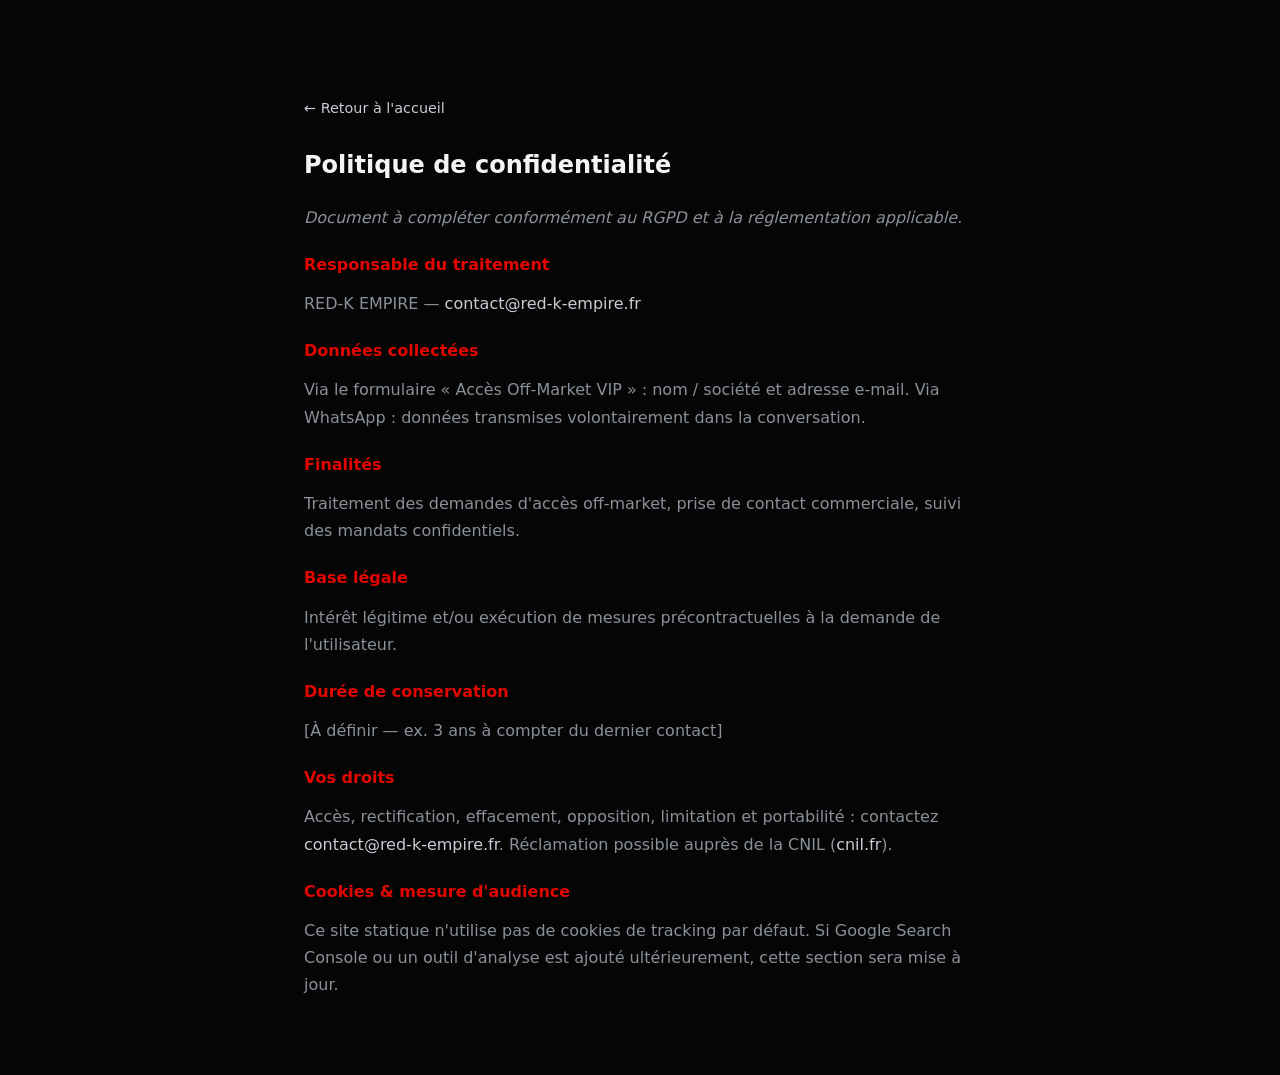
==== confidentialite.html @ 0e4c5843 "feat: pack SEO production (sitemap, robots, meta, JSON-LD, pages legales)." ====
<!DOCTYPE html>
<html lang="fr">
<head>
  <meta charset="UTF-8" />
  <meta name="viewport" content="width=device-width, initial-scale=1.0" />
  <title>Politique de confidentialité — RED-K EMPIRE</title>
  <meta name="description" content="Politique de confidentialité et protection des données — RED-K EMPIRE." />
  <meta name="robots" content="index, follow" />
  <link rel="canonical" href="https://redkempire.fr/confidentialite.html" />
  <link rel="icon" href="/favicon.ico" sizes="any" />
  <link rel="stylesheet" href="/css/main.css" />
  <style>
    .legal { max-width: 720px; margin: 0 auto; padding: 6rem 1.5rem 4rem; }
    .legal h1 { font-family: var(--font-display); font-size: 1.5rem; margin-bottom: 1.5rem; }
    .legal h2 { font-size: 1rem; margin: 1.5rem 0 0.5rem; color: var(--red); }
    .legal p, .legal li { color: var(--chrome-dim); line-height: 1.7; margin-bottom: 0.75rem; }
    .legal a { color: var(--chrome); }
    .legal__back { display: inline-block; margin-bottom: 2rem; font-size: 0.9rem; }
  </style>
</head>
<body class="site">
  <main class="legal">
    <a class="legal__back" href="/">← Retour à l'accueil</a>
    <h1>Politique de confidentialité</h1>
    <p><em>Document à compléter conformément au RGPD et à la réglementation applicable.</em></p>

    <h2>Responsable du traitement</h2>
    <p>RED-K EMPIRE — <a href="mailto:contact@red-k-empire.fr">contact@red-k-empire.fr</a></p>

    <h2>Données collectées</h2>
    <p>Via le formulaire « Accès Off-Market VIP » : nom / société et adresse e-mail. Via WhatsApp : données transmises volontairement dans la conversation.</p>

    <h2>Finalités</h2>
    <p>Traitement des demandes d'accès off-market, prise de contact commerciale, suivi des mandats confidentiels.</p>

    <h2>Base légale</h2>
    <p>Intérêt légitime et/ou exécution de mesures précontractuelles à la demande de l'utilisateur.</p>

    <h2>Durée de conservation</h2>
    <p>[À définir — ex. 3 ans à compter du dernier contact]</p>

    <h2>Vos droits</h2>
    <p>Accès, rectification, effacement, opposition, limitation et portabilité : contactez <a href="mailto:contact@red-k-empire.fr">contact@red-k-empire.fr</a>. Réclamation possible auprès de la CNIL (<a href="https://www.cnil.fr" rel="noopener noreferrer" target="_blank">cnil.fr</a>).</p>

    <h2>Cookies &amp; mesure d'audience</h2>
    <p>Ce site statique n'utilise pas de cookies de tracking par défaut. Si Google Search Console ou un outil d'analyse est ajouté ultérieurement, cette section sera mise à jour.</p>
  </main>
</body>
</html>
---- css/main.css ----
/* ============================================
   RED-K EMPIRE — Mockup Maze Bank (image_4)
   ============================================ */

:root {
  --bg-void: #050506;
  --bg-graphite: #0a0a0c;
  --bg-panel: #111114;
  --bg-bar: rgba(18, 18, 22, 0.92);
  --chrome: #c8ccd4;
  --chrome-bright: #eef0f4;
  --chrome-dim: #8a9099;
  --red: #e10600;
  --red-hot: #ff1a1a;
  --red-glow: rgba(225, 6, 0, 0.55);
  --text: #f4f4f6;
  --text-muted: #9a9aa3;
  --border: rgba(200, 204, 212, 0.22);
  --border-soft: rgba(200, 204, 212, 0.12);
  --font-ui: "Rajdhani", "Inter", system-ui, sans-serif;
  --font-display: "Orbitron", "Rajdhani", system-ui, sans-serif;
  --font-body: "IBM Plex Sans", "Inter", system-ui, sans-serif;
  --header-h: 96px;
  --logo-h: 72px;
  --ease: cubic-bezier(0.22, 1, 0.36, 1);
  --container: 1200px;
}

*, *::before, *::after { box-sizing: border-box; }
html { scroll-behavior: smooth; }
body {
  margin: 0;
  font-family: var(--font-body);
  color: var(--text);
  background: var(--bg-void);
  line-height: 1.45;
  -webkit-font-smoothing: antialiased;
}
img { max-width: 100%; height: auto; display: block; }
a { color: inherit; text-decoration: none; }
ul { list-style: none; margin: 0; padding: 0; }
button, input, select { font: inherit; color: inherit; border: none; background: none; }
button { cursor: pointer; }
h1, h2, h3 { margin: 0; font-weight: 600; line-height: 1.2; }

.sr-only {
  position: absolute; width: 1px; height: 1px; padding: 0; margin: -1px;
  overflow: hidden; clip: rect(0,0,0,0); white-space: nowrap; border: 0;
}
.skip-link {
  position: absolute; left: -9999px; top: 0; z-index: 1000;
  padding: 0.75rem 1rem; background: var(--red); color: #fff;
}
.skip-link:focus { left: 1rem; top: 1rem; }

.container {
  width: min(100% - 2.5rem, var(--container));
  margin-inline: auto;
}

/* —— Header —— */
.site-header {
  position: sticky;
  top: 0;
  z-index: 200;
  height: var(--header-h);
  overflow: visible;
  background: rgba(8, 8, 10, 0.94);
  backdrop-filter: blur(14px);
  border-bottom: 1px solid var(--border-soft);
}

.site-header__inner {
  display: grid;
  grid-template-columns: auto 1fr auto;
  align-items: center;
  height: var(--header-h);
  gap: 1rem 1.5rem;
  overflow: visible;
}

/* Logo complet (PNG transparent) */
.brand {
  display: flex;
  align-items: center;
  flex-shrink: 0;
  line-height: 0;
  overflow: visible;
}

.brand__logo {
  display: block;
  height: var(--logo-h);
  width: auto;
  max-width: none;
  object-fit: contain;
  object-position: left center;
  filter: drop-shadow(0 2px 10px rgba(0, 0, 0, 0.4));
  transition: opacity 0.2s var(--ease);
}
.brand:hover .brand__logo {
  opacity: 0.95;
}

.nav {
  display: flex;
  align-items: center;
  justify-content: center;
  justify-self: center;
}

.nav__list {
  display: flex;
  align-items: center;
  gap: 0.6rem;
}

.nav__sep {
  color: var(--chrome-dim);
  font-weight: 300;
  font-size: 0.85rem;
  opacity: 0.45;
  user-select: none;
}

.nav__link {
  font-family: var(--font-body);
  font-size: 0.8125rem;
  font-weight: 500;
  letter-spacing: 0.12em;
  text-transform: capitalize;
  color: var(--chrome-bright);
  padding: 0.2rem 0;
  border-bottom: 1.5px solid transparent;
  transition: color 0.2s, border-color 0.2s;
  opacity: 0.85;
}
.nav__link:hover { color: #fff; opacity: 1; }
.nav__link.is-active {
  border-bottom-color: var(--red);
  color: #fff;
  opacity: 1;
}

.header-cta {
  display: inline-flex;
  align-items: center;
  gap: 0.55rem;
  padding: 0.5rem 1rem 0.5rem 1.1rem;
  font-family: var(--font-ui);
  font-size: 0.72rem;
  font-weight: 700;
  letter-spacing: 0.1em;
  text-transform: uppercase;
  white-space: nowrap;
  color: var(--chrome-bright);
  border-radius: 6px;
  border: 1px solid rgba(200, 204, 212, 0.35);
  background: linear-gradient(180deg, rgba(70, 74, 82, 0.5) 0%, rgba(18, 18, 22, 0.95) 55%, rgba(10, 10, 12, 1) 100%);
  box-shadow:
    inset 0 1px 0 rgba(255, 255, 255, 0.14),
    0 4px 14px rgba(0, 0, 0, 0.35);
  transition: border-color 0.25s, box-shadow 0.3s, transform 0.2s var(--ease);
  justify-self: end;
}
.header-cta:hover {
  border-color: rgba(225, 6, 0, 0.45);
  box-shadow:
    inset 0 1px 0 rgba(255, 255, 255, 0.16),
    0 0 18px rgba(255, 0, 51, 0.18);
  transform: translateY(-1px);
}
.header-cta__lock {
  flex-shrink: 0;
  filter: drop-shadow(0 1px 2px rgba(0, 0, 0, 0.4));
}
.header-cta__icon {
  font-size: 0.75rem;
  opacity: 0.9;
}
.header-cta--mobile { display: none; }

.nav__pulse { display: none; }
.nav__cta { display: none; }

.nav-toggle {
  display: none;
  flex-direction: column;
  justify-content: center;
  gap: 5px;
  width: 44px;
  height: 44px;
  padding: 10px;
  justify-self: end;
  grid-column: 3;
}
.nav-toggle__bar {
  display: block;
  height: 1.5px;
  background: var(--chrome);
  transition: transform 0.3s var(--ease), opacity 0.3s;
}
.nav-toggle[aria-expanded="true"] .nav-toggle__bar:nth-child(1) {
  transform: translateY(6.5px) rotate(45deg);
}
.nav-toggle[aria-expanded="true"] .nav-toggle__bar:nth-child(2) { opacity: 0; }
.nav-toggle[aria-expanded="true"] .nav-toggle__bar:nth-child(3) {
  transform: translateY(-6.5px) rotate(-45deg);
}

/* —— Hero map —— */
.hero {
  position: relative;
  height: min(72vh, 640px);
  min-height: 420px;
  overflow: hidden;
  border-bottom: 1px solid var(--border-soft);
}

.hero__map {
  position: absolute;
  inset: 0;
  z-index: 0;
  background: #0d1118;
}

.hero__map .leaflet-control-attribution {
  background: rgba(0, 0, 0, 0.55) !important;
  color: #777 !important;
  font-size: 10px !important;
}
.hero__map .leaflet-control-attribution a { color: #999 !important; }

.hero__shade {
  position: absolute;
  inset: 0;
  z-index: 1;
  pointer-events: none;
  background:
    linear-gradient(180deg, rgba(5, 5, 6, 0.35) 0%, transparent 25%, transparent 70%, rgba(5, 5, 6, 0.55) 100%),
    radial-gradient(ellipse 90% 70% at 50% 45%, transparent 40%, rgba(5, 5, 6, 0.25) 100%);
}

/* Pins Leaflet */
.rk-pin {
  width: 18px;
  height: 18px;
  margin-left: -9px !important;
  margin-top: -9px !important;
  background: var(--red);
  border: 2px solid #ff6b6b;
  border-radius: 50% 50% 50% 0;
  transform: rotate(-45deg);
  box-shadow: 0 0 14px var(--red-glow), 0 0 4px #fff;
  animation: pin-glow 2s ease-in-out infinite;
}
.rk-pin::after {
  content: "";
  position: absolute;
  left: 50%;
  top: 50%;
  width: 5px;
  height: 5px;
  background: #fff;
  border-radius: 50%;
  transform: translate(-50%, -50%);
}
@keyframes pin-glow {
  0%, 100% { box-shadow: 0 0 10px var(--red-glow), 0 0 3px #fff; }
  50% { box-shadow: 0 0 22px var(--red-glow), 0 0 8px #ff8a8a; }
}

.hero__overlay {
  position: absolute;
  z-index: 10;
  left: 50%;
  top: 50%;
  transform: translate(-50%, -50%);
  width: min(94%, 920px);
  pointer-events: none;
}
.hero__overlay .search-bar { pointer-events: auto; }

/* Search bar bracket style */
.search-bar {
  display: grid;
  grid-template-columns: 1.4fr 1.15fr 0.85fr auto;
  align-items: stretch;
  background: var(--bg-bar);
  border: 1px solid var(--border);
  backdrop-filter: blur(10px);
  box-shadow: 0 12px 40px rgba(0, 0, 0, 0.55);
}

.search-bar__seg {
  display: flex;
  align-items: center;
  min-width: 0;
  border-right: 1px solid var(--border-soft);
  position: relative;
}
.search-bar__seg::before {
  content: "[";
  position: absolute;
  left: 0.75rem;
  color: var(--chrome-dim);
  font-family: var(--font-ui);
  font-weight: 500;
  pointer-events: none;
}
.search-bar__seg::after {
  content: "]";
  position: absolute;
  right: 0.75rem;
  color: var(--chrome-dim);
  font-family: var(--font-ui);
  font-weight: 500;
  pointer-events: none;
}

.search-bar__select {
  width: 100%;
  padding: 1rem 1.75rem 1rem 1.5rem;
  font-family: var(--font-ui);
  font-size: 0.95rem;
  font-weight: 500;
  letter-spacing: 0.02em;
  color: var(--chrome-bright);
  background: transparent;
  appearance: none;
  cursor: pointer;
  text-overflow: ellipsis;
  white-space: nowrap;
  overflow: hidden;
}
.search-bar__select:focus { outline: none; }
.search-bar__select option {
  background: #151518;
  color: var(--text);
}

.search-bar__submit {
  padding: 1rem 1.6rem;
  font-family: var(--font-ui);
  font-size: 0.95rem;
  font-weight: 700;
  letter-spacing: 0.12em;
  text-transform: uppercase;
  color: #fff;
  background: var(--red);
  box-shadow: inset 0 0 0 1px rgba(255, 255, 255, 0.08), 0 0 20px rgba(225, 6, 0, 0.35);
  transition: background 0.2s, box-shadow 0.3s;
  white-space: nowrap;
}
.search-bar__submit:hover {
  background: var(--red-hot);
  box-shadow: 0 0 28px var(--red-glow);
}

/* —— Portfolio —— */
.portfolio {
  padding: 3rem 0 4.5rem;
  background: var(--bg-graphite);
}

.portfolio__title {
  margin: 0 0 1.75rem;
  font-family: var(--font-ui);
  font-size: clamp(1.15rem, 2.2vw, 1.45rem);
  font-weight: 600;
  letter-spacing: 0.14em;
  text-transform: uppercase;
  color: #fff;
}

.portfolio__grid {
  display: grid;
  grid-template-columns: repeat(3, 1fr);
  gap: 1.15rem;
}

.data-card {
  display: flex;
  flex-direction: column;
  background: var(--bg-panel);
  border: 1px solid var(--border);
  transition: border-color 0.3s, box-shadow 0.35s var(--ease), transform 0.35s var(--ease);
}
.data-card.is-hidden { display: none; }
.data-card:hover {
  border-color: rgba(225, 6, 0, 0.4);
  box-shadow: 0 10px 36px rgba(0, 0, 0, 0.45), 0 0 18px rgba(225, 6, 0, 0.12);
  transform: translateY(-3px);
}

.data-card__label {
  margin: 0;
  padding: 0.45rem 0.75rem;
  font-family: var(--font-ui);
  font-size: 0.72rem;
  font-weight: 600;
  letter-spacing: 0.08em;
  color: var(--chrome-dim);
  border-bottom: 1px solid var(--border-soft);
}

.data-card__media {
  aspect-ratio: 16 / 11;
  overflow: hidden;
  background: #1a1a1e;
}
.data-card__media img {
  width: 100%;
  height: 100%;
  object-fit: cover;
  filter: grayscale(1) contrast(1.05) brightness(0.78);
  transition: transform 0.5s var(--ease), filter 0.4s;
}
.data-card:hover .data-card__media img {
  transform: scale(1.04);
  filter: grayscale(0.85) contrast(1.08) brightness(0.82);
}

.data-card__body {
  padding: 0.9rem 0.85rem 1.05rem;
  border-top: 1px solid var(--border-soft);
}

.data-card__title {
  font-family: var(--font-ui);
  font-size: 1.05rem;
  font-weight: 700;
  letter-spacing: 0.04em;
  text-transform: uppercase;
  margin-bottom: 0.35rem;
}

.data-card__meta {
  margin: 0;
  font-family: var(--font-ui);
  font-size: 0.85rem;
  font-weight: 500;
  letter-spacing: 0.03em;
  color: var(--text-muted);
}

.portfolio__empty {
  margin: 1.5rem 0 0;
  text-align: center;
  color: var(--text-muted);
}

/* —— Vault bandeau —— */
.vault {
  position: relative;
  margin-top: 1.25rem;
  min-height: 280px;
  border: 1px solid var(--border);
  overflow: hidden;
  display: flex;
  align-items: center;
  justify-content: center;
}

.vault__bg {
  position: absolute;
  inset: 0;
  background:
    linear-gradient(180deg, rgba(5, 5, 6, 0.72), rgba(5, 5, 6, 0.82)),
    radial-gradient(circle at 30% 50%, #2a2a30 0%, transparent 45%),
    radial-gradient(circle at 70% 50%, #2a2a30 0%, transparent 45%),
    url("data:image/svg+xml,%3Csvg xmlns='http://www.w3.org/2000/svg' width='400' height='200' viewBox='0 0 400 200'%3E%3Crect fill='%23111114' width='400' height='200'/%3E%3Ccircle cx='100' cy='100' r='70' fill='none' stroke='%23333' stroke-width='8'/%3E%3Ccircle cx='100' cy='100' r='28' fill='%23222' stroke='%23444' stroke-width='4'/%3E%3Ccircle cx='300' cy='100' r='70' fill='none' stroke='%23333' stroke-width='8'/%3E%3Ccircle cx='300' cy='100' r='28' fill='%23222' stroke='%23444' stroke-width='4'/%3E%3C/svg%3E") center / cover;
  filter: blur(2px);
  transform: scale(1.05);
}

.vault__content {
  position: relative;
  z-index: 1;
  display: flex;
  flex-direction: column;
  align-items: center;
  text-align: center;
  padding: 2.5rem 1.5rem;
  width: min(100%, 720px);
}

.vault__lock {
  margin-bottom: 1rem;
  filter: drop-shadow(0 8px 20px rgba(0, 0, 0, 0.65));
  animation: lock-shine 4s ease-in-out infinite;
}
@keyframes lock-shine {
  0%, 100% { filter: drop-shadow(0 8px 20px rgba(0, 0, 0, 0.65)) brightness(1); }
  50% { filter: drop-shadow(0 8px 24px rgba(200, 204, 212, 0.25)) brightness(1.12); }
}

.vault__title {
  font-family: var(--font-ui);
  font-size: clamp(1.05rem, 2.4vw, 1.45rem);
  font-weight: 700;
  letter-spacing: 0.08em;
  text-transform: uppercase;
  margin-bottom: 1.35rem;
  line-height: 1.35;
}
.vault__title-red {
  color: var(--red);
  text-shadow: 0 0 18px var(--red-glow);
}
.vault__title-white { color: #fff; }

.vault__form {
  display: flex;
  flex-wrap: wrap;
  justify-content: center;
  gap: 0.65rem;
  width: 100%;
}

.vault__form input {
  flex: 1 1 180px;
  max-width: 240px;
  padding: 0.75rem 1rem;
  font-size: 16px;
  font-family: var(--font-ui);
  font-weight: 500;
  background: rgba(8, 8, 10, 0.85);
  border: 1px solid var(--border);
  color: var(--text);
  transition: border-color 0.2s;
}
.vault__form input:focus {
  outline: none;
  border-color: var(--red);
}
.vault__form input::placeholder {
  color: var(--chrome-dim);
  font-family: var(--font-ui);
}

.vault__form button[type="submit"] {
  padding: 0.75rem 1.35rem;
  font-family: var(--font-ui);
  font-size: 0.9rem;
  font-weight: 700;
  letter-spacing: 0.08em;
  text-transform: none;
  color: #fff;
  background: var(--red);
  box-shadow: 0 0 18px rgba(225, 6, 0, 0.3);
  transition: background 0.2s, box-shadow 0.3s;
}
.vault__form button[type="submit"]:hover {
  background: var(--red-hot);
  box-shadow: 0 0 26px var(--red-glow);
}

.vault__success {
  flex-basis: 100%;
  margin: 0.5rem 0 0;
  font-size: 0.9rem;
  color: var(--chrome);
}

/* —— Secondary sections —— */
.section { padding: 4rem 0; }
.section--alt {
  background: var(--bg-panel);
  border-block: 1px solid var(--border-soft);
}
.section--narrow {
  max-width: 560px;
  text-align: center;
  margin-inline: auto;
}
.section__eyebrow {
  margin: 0 0 0.65rem;
  font-family: var(--font-ui);
  font-size: 0.8rem;
  font-weight: 600;
  letter-spacing: 0.2em;
  text-transform: uppercase;
  color: var(--red);
}
.section__title {
  font-family: var(--font-ui);
  font-size: clamp(1.2rem, 2.2vw, 1.6rem);
  letter-spacing: 0.06em;
  text-transform: uppercase;
}
.section__lede {
  margin: 0.85rem 0 0;
  color: var(--text-muted);
  font-weight: 300;
}

.btn-red {
  display: inline-flex;
  margin-top: 1.5rem;
  padding: 0.8rem 1.5rem;
  font-family: var(--font-ui);
  font-size: 0.9rem;
  font-weight: 700;
  letter-spacing: 0.1em;
  text-transform: uppercase;
  color: #fff;
  background: var(--red);
  box-shadow: 0 0 22px rgba(225, 6, 0, 0.25);
  transition: background 0.2s, box-shadow 0.3s;
}
.btn-red:hover {
  background: var(--red-hot);
  box-shadow: 0 0 30px var(--red-glow);
}

.btn-chrome {
  display: inline-flex;
  margin-top: 1.5rem;
  padding: 0.75rem 1.35rem;
  font-family: var(--font-ui);
  font-size: 0.85rem;
  font-weight: 700;
  letter-spacing: 0.1em;
  text-transform: uppercase;
  color: var(--chrome-bright);
  border: 1px solid var(--border);
  transition: border-color 0.25s, box-shadow 0.3s;
}
.btn-chrome:hover {
  border-color: var(--chrome);
  box-shadow: 0 0 16px rgba(200, 204, 212, 0.12);
}

/* —— Footer —— */
.site-footer {
  padding: 3rem 0 2.25rem;
  border-top: 1px solid var(--border-soft);
  background: #030304;
}
.site-footer__grid {
  display: grid;
  grid-template-columns: 1.2fr 1fr 0.8fr;
  gap: 2rem;
}
.footer__brand {
  display: flex;
  flex-direction: column;
  align-items: center;
  text-align: center;
}

.footer__logo {
  height: 88px;
  width: auto;
  max-width: min(340px, 92vw);
  margin: 0 auto 0.65rem;
  object-fit: contain;
  object-position: center;
  filter: drop-shadow(0 2px 12px rgba(0, 0, 0, 0.45));
}

.footer__tagline {
  margin: 0;
  font-family: var(--font-display);
  font-size: 0.72rem;
  font-weight: 600;
  letter-spacing: 0.28em;
  text-transform: uppercase;
  color: var(--chrome-dim);
  text-align: center;
}
.footer__link {
  display: block;
  margin-bottom: 1rem;
  color: var(--chrome);
}
.footer__link:hover { color: var(--red); }
.footer__whatsapp { margin-top: 0; }
.footer__legal {
  display: flex;
  flex-direction: column;
  gap: 0.45rem;
  font-size: 0.85rem;
  color: var(--text-muted);
}
.footer__legal a:hover { color: var(--chrome); }
.footer__signature {
  margin: 1rem 0 0;
  font-size: 0.75rem;
  color: var(--chrome-dim);
}

.whatsapp-fab {
  position: fixed;
  right: 1.25rem;
  bottom: 1.25rem;
  z-index: 90;
  display: flex;
  align-items: center;
  justify-content: center;
  width: 54px;
  height: 54px;
  border-radius: 50%;
  color: #fff;
  background: #1aad5a;
  box-shadow: 0 8px 24px rgba(26, 173, 90, 0.4);
  transition: transform 0.25s var(--ease);
}
.whatsapp-fab:hover { transform: scale(1.06); }

/* —— Responsive —— */
@media (max-width: 1024px) {
  :root { --logo-h: 64px; --header-h: 88px; }
  .nav__list { gap: 0.4rem; }
  .nav__link { font-size: 0.72rem; letter-spacing: 0.06em; }
  .nav__sep { font-size: 0.75rem; }
  .header-cta { font-size: 0.62rem; padding: 0.45rem 0.7rem; }
}

@media (max-width: 960px) {
  .search-bar { grid-template-columns: 1fr 1fr; }
  .search-bar__submit { grid-column: 1 / -1; }
  .portfolio__grid { grid-template-columns: 1fr 1fr; }
  .site-footer__grid { grid-template-columns: 1fr 1fr; }
}

@media (max-width: 768px) {
  :root {
    --header-h: 80px;
    --logo-h: 56px;
  }

  .site-header__inner {
    grid-template-columns: 1fr auto;
    gap: 0.75rem;
  }

  .brand { grid-column: 1; }
  .brand__logo { height: var(--logo-h); max-width: 75vw; }

  .header-cta:not(.header-cta--mobile) { display: none; }
  .header-cta--mobile {
    display: inline-flex;
    width: 100%;
    justify-content: center;
    margin-top: 1rem;
  }

  .nav-toggle { display: flex; }

  .nav {
    position: fixed;
    inset: var(--header-h) 0 0 0;
    flex-direction: column;
    align-items: stretch;
    justify-content: flex-start;
    gap: 0;
    padding: 1.25rem;
    background: rgba(5, 5, 6, 0.98);
    transform: translateX(100%);
    transition: transform 0.35s var(--ease);
    overflow-y: auto;
    justify-self: stretch;
    grid-column: 1 / -1;
  }
  .nav.is-open { transform: translateX(0); }

  .nav__list {
    flex-direction: column;
    align-items: stretch;
    gap: 0;
    margin-bottom: 0.5rem;
  }
  .nav__sep { display: none; }
  .nav__link {
    display: block;
    padding: 0.9rem 0;
    border-bottom: 1px solid var(--border-soft);
    font-size: 1rem;
    text-transform: uppercase;
    letter-spacing: 0.12em;
  }

  .hero { height: 58vh; min-height: 360px; }
  .search-bar { grid-template-columns: 1fr; }
  .search-bar__seg { border-right: none; border-bottom: 1px solid var(--border-soft); }
  .portfolio__grid { grid-template-columns: 1fr; }
  .vault__form input { max-width: none; }
  .site-footer__grid { grid-template-columns: 1fr; }
  .footer__logo { height: 76px; max-width: 100%; }
  .footer__tagline { font-size: 0.65rem; letter-spacing: 0.22em; }
}

@media (prefers-reduced-motion: reduce) {
  *, *::before, *::after {
    animation-duration: 0.01ms !important;
    animation-iteration-count: 1 !important;
    transition-duration: 0.01ms !important;
  }
}
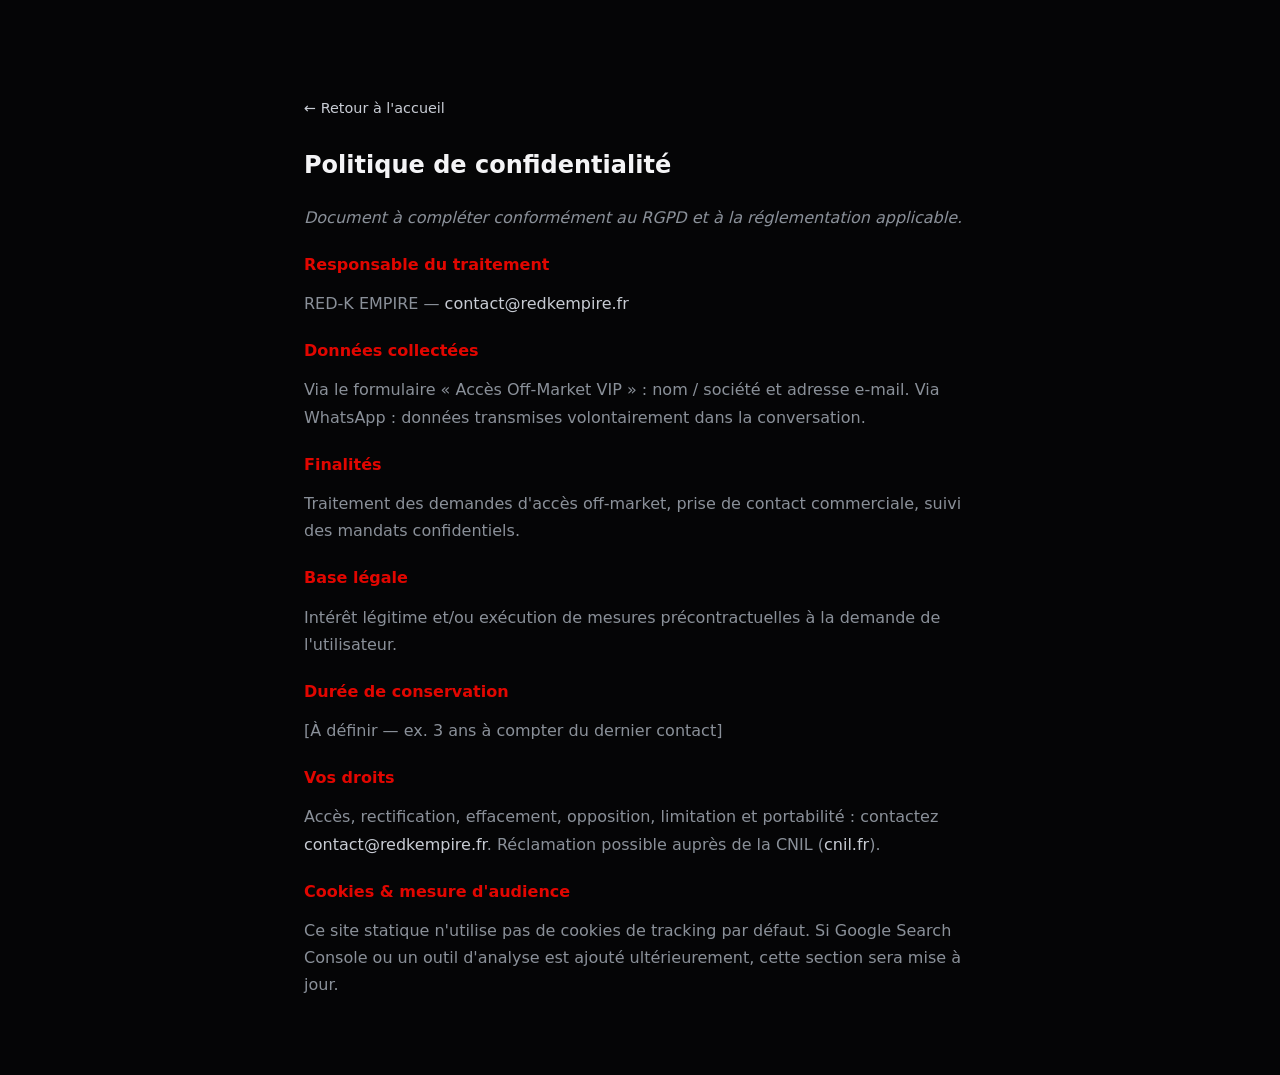
==== commit f14ef0d5: "seo: optimisation France, JSON-LD, FAQ et coherence contact. Meta geo et descriptions France, schema" ====
--- a/confidentialite.html
+++ b/confidentialite.html
@@ -4,7 +4,7 @@
   <meta charset="UTF-8" />
   <meta name="viewport" content="width=device-width, initial-scale=1.0" />
   <title>Politique de confidentialité — RED-K EMPIRE</title>
-  <meta name="description" content="Politique de confidentialité et protection des données — RED-K EMPIRE." />
+  <meta name="description" content="Politique de confidentialité RED-K EMPIRE — protection des données personnelles (RGPD)." />
   <meta name="robots" content="index, follow" />
   <link rel="canonical" href="https://redkempire.fr/confidentialite.html" />
   <link rel="icon" href="/favicon.ico" sizes="any" />
@@ -25,7 +25,7 @@
     <p><em>Document à compléter conformément au RGPD et à la réglementation applicable.</em></p>
 
     <h2>Responsable du traitement</h2>
-    <p>RED-K EMPIRE — <a href="mailto:contact@red-k-empire.fr">contact@red-k-empire.fr</a></p>
+    <p>RED-K EMPIRE — <a href="mailto:contact@redkempire.fr">contact@redkempire.fr</a></p>
 
     <h2>Données collectées</h2>
     <p>Via le formulaire « Accès Off-Market VIP » : nom / société et adresse e-mail. Via WhatsApp : données transmises volontairement dans la conversation.</p>
@@ -40,7 +40,7 @@
     <p>[À définir — ex. 3 ans à compter du dernier contact]</p>
 
     <h2>Vos droits</h2>
-    <p>Accès, rectification, effacement, opposition, limitation et portabilité : contactez <a href="mailto:contact@red-k-empire.fr">contact@red-k-empire.fr</a>. Réclamation possible auprès de la CNIL (<a href="https://www.cnil.fr" rel="noopener noreferrer" target="_blank">cnil.fr</a>).</p>
+    <p>Accès, rectification, effacement, opposition, limitation et portabilité : contactez <a href="mailto:contact@redkempire.fr">contact@redkempire.fr</a>. Réclamation possible auprès de la CNIL (<a href="https://www.cnil.fr" rel="noopener noreferrer" target="_blank">cnil.fr</a>).</p>
 
     <h2>Cookies &amp; mesure d'audience</h2>
     <p>Ce site statique n'utilise pas de cookies de tracking par défaut. Si Google Search Console ou un outil d'analyse est ajouté ultérieurement, cette section sera mise à jour.</p>
--- a/css/main.css
+++ b/css/main.css
@@ -20,8 +20,9 @@
   --font-ui: "Rajdhani", "Inter", system-ui, sans-serif;
   --font-display: "Orbitron", "Rajdhani", system-ui, sans-serif;
   --font-body: "IBM Plex Sans", "Inter", system-ui, sans-serif;
-  --header-h: 96px;
-  --logo-h: 72px;
+  --header-h: 72px;
+  --logo-h: 112px;
+  --logo-overhang: 40px;
   --ease: cubic-bezier(0.22, 1, 0.36, 1);
   --container: 1200px;
 }
@@ -65,27 +66,103 @@
   z-index: 200;
   height: var(--header-h);
   overflow: visible;
-  background: rgba(8, 8, 10, 0.94);
+  background: rgba(8, 8, 10, 0.96);
   backdrop-filter: blur(14px);
-  border-bottom: 1px solid var(--border-soft);
+  border-bottom: none;
+}
+
+/* Ligne séparatrice — trait rouge sous le logo, fade vers la droite */
+.site-header::after {
+  content: "";
+  position: absolute;
+  left: 0;
+  right: 0;
+  bottom: 0;
+  height: 1px;
+  background: linear-gradient(
+    90deg,
+    rgba(255, 55, 45, 0.98) 0%,
+    rgba(225, 6, 0, 0.92) 6%,
+    rgba(225, 6, 0, 0.72) 14%,
+    rgba(225, 6, 0, 0.42) 26%,
+    rgba(160, 24, 18, 0.22) 38%,
+    rgba(200, 204, 212, 0.18) 52%,
+    rgba(200, 204, 212, 0.1) 100%
+  );
+  pointer-events: none;
+  z-index: 204;
+  animation: header-line-glow 2.8s ease-in-out infinite;
+}
+
+/* Shimmer animé qui traverse la ligne */
+.site-header::before {
+  content: "";
+  position: absolute;
+  left: 0;
+  right: 0;
+  bottom: -1px;
+  height: 3px;
+  background: linear-gradient(
+    90deg,
+    transparent 0%,
+    transparent 42%,
+    rgba(255, 255, 255, 0.15) 46%,
+    rgba(255, 120, 100, 0.95) 49.5%,
+    rgba(255, 255, 255, 0.85) 50%,
+    rgba(255, 100, 80, 0.95) 50.5%,
+    rgba(255, 255, 255, 0.15) 54%,
+    transparent 58%,
+    transparent 100%
+  );
+  background-size: 220% 100%;
+  filter: blur(0.6px);
+  pointer-events: none;
+  z-index: 205;
+  animation: header-line-sweep 3.2s ease-in-out infinite;
+}
+
+@keyframes header-line-glow {
+  0%, 100% {
+    box-shadow:
+      0 0 6px rgba(225, 6, 0, 0.28),
+      0 1px 0 rgba(255, 255, 255, 0.04);
+  }
+  50% {
+    box-shadow:
+      0 0 16px rgba(225, 6, 0, 0.55),
+      0 0 28px rgba(255, 70, 50, 0.22),
+      0 1px 0 rgba(255, 255, 255, 0.1);
+  }
+}
+
+@keyframes header-line-sweep {
+  0% { background-position: 120% 0; opacity: 0.55; }
+  45% { opacity: 1; }
+  100% { background-position: -20% 0; opacity: 0.55; }
 }
 
 .site-header__inner {
   display: grid;
-  grid-template-columns: auto 1fr auto;
+  grid-template-columns: auto 1fr;
   align-items: center;
   height: var(--header-h);
-  gap: 1rem 1.5rem;
+  gap: 1rem 2rem;
   overflow: visible;
-}
-
-/* Logo complet (PNG transparent) */
+  position: relative;
+  z-index: 210;
+}
+
+/* Logo — déborde sous la navbar (effet maquette) */
 .brand {
   display: flex;
-  align-items: center;
+  align-items: flex-start;
   flex-shrink: 0;
   line-height: 0;
   overflow: visible;
+  position: relative;
+  z-index: 220;
+  margin-bottom: calc(-1 * var(--logo-overhang));
+  padding-top: 0.15rem;
 }
 
 .brand__logo {
@@ -94,12 +171,15 @@
   width: auto;
   max-width: none;
   object-fit: contain;
-  object-position: left center;
-  filter: drop-shadow(0 2px 10px rgba(0, 0, 0, 0.4));
-  transition: opacity 0.2s var(--ease);
+  object-position: left top;
+  filter:
+    drop-shadow(0 6px 18px rgba(0, 0, 0, 0.55))
+    drop-shadow(0 0 22px rgba(225, 6, 0, 0.12));
+  transition: opacity 0.2s var(--ease), transform 0.25s var(--ease);
 }
 .brand:hover .brand__logo {
-  opacity: 0.95;
+  opacity: 0.96;
+  transform: translateY(-1px);
 }
 
 .nav {
@@ -211,10 +291,26 @@
 /* —— Hero map —— */
 .hero {
   position: relative;
-  height: min(72vh, 640px);
-  min-height: 420px;
+  height: min(78vh, 720px);
+  min-height: 480px;
   overflow: hidden;
   border-bottom: 1px solid var(--border-soft);
+  z-index: 1;
+}
+
+.hero__emblem {
+  position: absolute;
+  left: -4%;
+  bottom: -8%;
+  z-index: 2;
+  width: min(42vw, 420px);
+  height: min(42vw, 420px);
+  pointer-events: none;
+  opacity: 0.22;
+  background:
+    linear-gradient(135deg, rgba(200, 204, 212, 0.35) 0%, rgba(90, 94, 102, 0.15) 50%, transparent 100%);
+  clip-path: polygon(18% 0%, 100% 0%, 82% 100%, 0% 100%, 0% 38%, 38% 38%, 38% 62%, 0% 62%);
+  filter: blur(0.5px);
 }
 
 .hero__map {
@@ -230,6 +326,44 @@
   font-size: 10px !important;
 }
 .hero__map .leaflet-control-attribution a { color: #999 !important; }
+
+.hero__map .leaflet-control-zoom {
+  border: 1px solid var(--border) !important;
+  border-radius: 0 !important;
+  overflow: hidden;
+  box-shadow: 0 4px 16px rgba(0, 0, 0, 0.35);
+}
+
+.hero__map .leaflet-control-zoom a {
+  width: 34px !important;
+  height: 34px !important;
+  line-height: 34px !important;
+  font-size: 18px !important;
+  font-weight: 600;
+  color: var(--chrome-bright) !important;
+  background: linear-gradient(180deg, rgba(70, 74, 82, 0.55) 0%, rgba(10, 10, 12, 0.95) 100%) !important;
+  border-bottom: 1px solid var(--border-soft) !important;
+  transition: background 0.2s, color 0.2s;
+}
+
+.hero__map .leaflet-control-zoom a:last-child {
+  border-bottom: none !important;
+}
+
+.hero__map .leaflet-control-zoom a:hover {
+  color: #fff !important;
+  background: rgba(225, 6, 0, 0.85) !important;
+}
+
+.hero__map .leaflet-control-zoom a.leaflet-disabled {
+  opacity: 0.35;
+  cursor: default;
+}
+
+.hero__map .leaflet-control-zoom a.leaflet-disabled:hover {
+  color: var(--chrome-bright) !important;
+  background: linear-gradient(180deg, rgba(70, 74, 82, 0.55) 0%, rgba(10, 10, 12, 0.95) 100%) !important;
+}
 
 .hero__shade {
   position: absolute;
@@ -270,92 +404,208 @@
   50% { box-shadow: 0 0 22px var(--red-glow), 0 0 8px #ff8a8a; }
 }
 
+@keyframes metallic-shimmer {
+  0%, 100% { background-position: 0% 50%; }
+  50% { background-position: 100% 50%; }
+}
+
 .hero__overlay {
   position: absolute;
   z-index: 10;
-  left: 50%;
-  top: 50%;
-  transform: translate(-50%, -50%);
-  width: min(94%, 920px);
+  inset: 0;
+  display: flex;
+  align-items: center;
+  padding: 1.5rem;
   pointer-events: none;
 }
-.hero__overlay .search-bar { pointer-events: auto; }
-
-/* Search bar bracket style */
-.search-bar {
+
+.hero__layout {
   display: grid;
-  grid-template-columns: 1.4fr 1.15fr 0.85fr auto;
-  align-items: stretch;
-  background: var(--bg-bar);
+  grid-template-columns: minmax(0, 1.35fr) minmax(240px, 320px);
+  gap: 1.25rem;
+  width: min(100%, 1100px);
+  margin-inline: auto;
+  align-items: start;
+  pointer-events: auto;
+}
+
+/* Search panel — mockup style */
+.search-panel {
+  display: flex;
+  flex-direction: column;
+  gap: 0.85rem;
+  padding: 1rem 1rem 1.1rem;
+  background: rgba(12, 12, 16, 0.88);
   border: 1px solid var(--border);
-  backdrop-filter: blur(10px);
-  box-shadow: 0 12px 40px rgba(0, 0, 0, 0.55);
-}
-
-.search-bar__seg {
-  display: flex;
-  align-items: center;
+  backdrop-filter: blur(12px);
+  box-shadow: 0 16px 48px rgba(0, 0, 0, 0.55);
+}
+
+.search-panel__fields {
+  display: grid;
+  grid-template-columns: repeat(3, minmax(0, 1fr));
+  gap: 0.75rem;
+}
+
+.search-panel__field {
+  display: flex;
+  flex-direction: column;
+  gap: 0.35rem;
   min-width: 0;
-  border-right: 1px solid var(--border-soft);
-  position: relative;
-}
-.search-bar__seg::before {
-  content: "[";
-  position: absolute;
-  left: 0.75rem;
+}
+
+.search-panel__label {
+  font-family: var(--font-ui);
+  font-size: 0.72rem;
+  font-weight: 600;
+  letter-spacing: 0.08em;
+  text-transform: uppercase;
   color: var(--chrome-dim);
-  font-family: var(--font-ui);
+}
+
+.search-panel__select {
+  width: 100%;
+  padding: 0.7rem 2rem 0.7rem 0.75rem;
+  font-family: var(--font-ui);
+  font-size: 0.88rem;
   font-weight: 500;
-  pointer-events: none;
-}
-.search-bar__seg::after {
-  content: "]";
-  position: absolute;
-  right: 0.75rem;
-  color: var(--chrome-dim);
-  font-family: var(--font-ui);
-  font-weight: 500;
-  pointer-events: none;
-}
-
-.search-bar__select {
-  width: 100%;
-  padding: 1rem 1.75rem 1rem 1.5rem;
-  font-family: var(--font-ui);
-  font-size: 0.95rem;
-  font-weight: 500;
-  letter-spacing: 0.02em;
   color: var(--chrome-bright);
-  background: transparent;
+  background: rgba(8, 8, 10, 0.9);
+  border: 1px solid var(--border-soft);
   appearance: none;
   cursor: pointer;
-  text-overflow: ellipsis;
-  white-space: nowrap;
-  overflow: hidden;
-}
-.search-bar__select:focus { outline: none; }
-.search-bar__select option {
-  background: #151518;
-  color: var(--text);
-}
-
-.search-bar__submit {
-  padding: 1rem 1.6rem;
+  background-image: url("data:image/svg+xml,%3Csvg xmlns='http://www.w3.org/2000/svg' width='12' height='8' viewBox='0 0 12 8'%3E%3Cpath fill='%238a9099' d='M1 1l5 5 5-5'/%3E%3C/svg%3E");
+  background-repeat: no-repeat;
+  background-position: right 0.75rem center;
+}
+.search-panel__select:focus { outline: none; border-color: rgba(225, 6, 0, 0.45); }
+.search-panel__select option { background: #151518; color: var(--text); }
+
+.search-panel__cta {
+  width: 100%;
+  padding: 0.95rem 1.25rem;
+  font-family: var(--font-ui);
+  font-size: 0.92rem;
+  font-weight: 700;
+  letter-spacing: 0.14em;
+  text-transform: uppercase;
+  color: #fff;
+  background: rgba(225, 6, 0, 0.12);
+  border: 2px solid var(--red);
+  box-shadow:
+    0 0 24px rgba(225, 6, 0, 0.35),
+    inset 0 0 20px rgba(225, 6, 0, 0.08);
+  transition: background 0.25s, box-shadow 0.3s, transform 0.2s var(--ease);
+}
+.search-panel__cta:hover {
+  background: rgba(225, 6, 0, 0.28);
+  box-shadow: 0 0 36px var(--red-glow);
+  transform: translateY(-1px);
+}
+
+/* Private Portfolio Access — hero panel */
+.hero-access {
+  padding: 1.25rem 1.1rem 1.1rem;
+  text-align: center;
+  background: rgba(10, 10, 14, 0.9);
+  border: 1px solid var(--border);
+  backdrop-filter: blur(14px);
+  box-shadow: 0 16px 40px rgba(0, 0, 0, 0.5);
+}
+
+.hero-access__lock {
+  margin-bottom: 0.65rem;
+  filter: drop-shadow(0 6px 16px rgba(0, 0, 0, 0.55));
+}
+
+.hero-access__title {
+  margin: 0 0 0.35rem;
   font-family: var(--font-ui);
   font-size: 0.95rem;
   font-weight: 700;
   letter-spacing: 0.12em;
   text-transform: uppercase;
   color: #fff;
+}
+
+.hero-access__hint {
+  margin: 0 0 0.85rem;
+  font-size: 0.82rem;
+  color: var(--chrome-dim);
+}
+.hero-access__hint a {
+  color: var(--chrome-bright);
+  text-decoration: underline;
+  text-underline-offset: 3px;
+}
+.hero-access__hint a:hover { color: var(--red); }
+
+.hero-access__form {
+  display: flex;
+  flex-direction: column;
+  gap: 0.55rem;
+  margin-bottom: 0.85rem;
+}
+
+.hero-access__form input {
+  width: 100%;
+  padding: 0.65rem 0.75rem;
+  font-size: 16px;
+  font-family: var(--font-ui);
+  background: rgba(8, 8, 10, 0.85);
+  border: 1px solid var(--border-soft);
+  color: var(--text);
+}
+.hero-access__form input:focus {
+  outline: none;
+  border-color: var(--red);
+}
+
+.hero-access__form button[type="submit"] {
+  padding: 0.65rem 0.85rem;
+  font-family: var(--font-ui);
+  font-size: 0.78rem;
+  font-weight: 700;
+  letter-spacing: 0.08em;
+  text-transform: uppercase;
+  color: #fff;
   background: var(--red);
-  box-shadow: inset 0 0 0 1px rgba(255, 255, 255, 0.08), 0 0 20px rgba(225, 6, 0, 0.35);
   transition: background 0.2s, box-shadow 0.3s;
-  white-space: nowrap;
-}
-.search-bar__submit:hover {
+}
+.hero-access__form button[type="submit"]:hover {
   background: var(--red-hot);
-  box-shadow: 0 0 28px var(--red-glow);
-}
+  box-shadow: 0 0 20px var(--red-glow);
+}
+
+.hero-access__success {
+  margin: 0;
+  font-size: 0.78rem;
+  color: var(--chrome);
+  line-height: 1.4;
+}
+
+.hero-access__motors {
+  display: inline-flex;
+  align-items: center;
+  justify-content: center;
+  min-width: 140px;
+  padding: 0.5rem 1rem;
+  font-family: var(--font-ui);
+  font-size: 0.68rem;
+  font-weight: 700;
+  letter-spacing: 0.14em;
+  text-transform: uppercase;
+  color: var(--chrome-bright);
+  border: 1px solid rgba(200, 204, 212, 0.35);
+  background: linear-gradient(180deg, rgba(70, 74, 82, 0.45) 0%, rgba(12, 12, 16, 0.95) 100%);
+  transition: border-color 0.25s, box-shadow 0.3s;
+}
+.hero-access__motors:hover {
+  border-color: rgba(225, 6, 0, 0.4);
+  box-shadow: 0 0 16px rgba(225, 6, 0, 0.15);
+}
+
+/* Legacy search-bar — removed from DOM, keep no rules */
 
 /* —— Portfolio —— */
 .portfolio {
@@ -364,19 +614,34 @@
 }
 
 .portfolio__title {
-  margin: 0 0 1.75rem;
-  font-family: var(--font-ui);
-  font-size: clamp(1.15rem, 2.2vw, 1.45rem);
-  font-weight: 600;
-  letter-spacing: 0.14em;
-  text-transform: uppercase;
+  margin: 0 0 0.75rem;
+  font-family: var(--font-body);
+  font-size: clamp(1.05rem, 2vw, 1.35rem);
+  font-weight: 400;
+  letter-spacing: 0.04em;
   color: #fff;
+  text-align: center;
+}
+
+.portfolio__intro {
+  max-width: 680px;
+  margin: 0 auto 1.75rem;
+  text-align: center;
+  font-size: 0.95rem;
+  font-weight: 300;
+  line-height: 1.65;
+  color: var(--text-muted);
+}
+
+.portfolio__intro strong {
+  font-weight: 500;
+  color: var(--chrome);
 }
 
 .portfolio__grid {
   display: grid;
   grid-template-columns: repeat(3, 1fr);
-  gap: 1.15rem;
+  gap: 1rem;
 }
 
 .data-card {
@@ -384,6 +649,7 @@
   flex-direction: column;
   background: var(--bg-panel);
   border: 1px solid var(--border);
+  overflow: hidden;
   transition: border-color 0.3s, box-shadow 0.35s var(--ease), transform 0.35s var(--ease);
 }
 .data-card.is-hidden { display: none; }
@@ -393,55 +659,69 @@
   transform: translateY(-3px);
 }
 
-.data-card__label {
-  margin: 0;
-  padding: 0.45rem 0.75rem;
-  font-family: var(--font-ui);
-  font-size: 0.72rem;
-  font-weight: 600;
-  letter-spacing: 0.08em;
-  color: var(--chrome-dim);
-  border-bottom: 1px solid var(--border-soft);
-}
-
 .data-card__media {
+  position: relative;
   aspect-ratio: 16 / 11;
   overflow: hidden;
   background: #1a1a1e;
 }
-.data-card__media img {
+.data-card__media > img:first-child {
   width: 100%;
   height: 100%;
   object-fit: cover;
-  filter: grayscale(1) contrast(1.05) brightness(0.78);
+  filter: grayscale(1) contrast(1.08) brightness(0.72);
   transition: transform 0.5s var(--ease), filter 0.4s;
 }
-.data-card:hover .data-card__media img {
+.data-card:hover .data-card__media > img:first-child {
   transform: scale(1.04);
-  filter: grayscale(0.85) contrast(1.08) brightness(0.82);
-}
-
-.data-card__body {
-  padding: 0.9rem 0.85rem 1.05rem;
+  filter: grayscale(0.9) contrast(1.1) brightness(0.78);
+}
+
+.data-card__badge {
+  position: absolute;
+  top: 0.55rem;
+  right: 0.55rem;
+  width: 28px;
+  height: 28px;
+  border-radius: 4px;
+  box-shadow: 0 2px 8px rgba(0, 0, 0, 0.45);
+  opacity: 0.95;
+}
+
+.data-card__metrics {
+  display: grid;
+  grid-template-columns: repeat(4, minmax(0, 1fr));
+  gap: 0;
+  background: rgba(8, 8, 10, 0.95);
   border-top: 1px solid var(--border-soft);
 }
 
-.data-card__title {
-  font-family: var(--font-ui);
-  font-size: 1.05rem;
+.data-card__metric {
+  display: flex;
+  flex-direction: column;
+  gap: 0.25rem;
+  padding: 0.65rem 0.45rem;
+  text-align: center;
+  border-right: 1px solid var(--border-soft);
+}
+.data-card__metric:last-child { border-right: none; }
+
+.data-card__metric-label {
+  font-family: var(--font-ui);
+  font-size: 0.58rem;
+  font-weight: 500;
+  letter-spacing: 0.04em;
+  line-height: 1.25;
+  color: var(--chrome-dim);
+  text-transform: capitalize;
+}
+
+.data-card__metric-value {
+  font-family: var(--font-ui);
+  font-size: 0.82rem;
   font-weight: 700;
-  letter-spacing: 0.04em;
-  text-transform: uppercase;
-  margin-bottom: 0.35rem;
-}
-
-.data-card__meta {
-  margin: 0;
-  font-family: var(--font-ui);
-  font-size: 0.85rem;
-  font-weight: 500;
-  letter-spacing: 0.03em;
-  color: var(--text-muted);
+  letter-spacing: 0.02em;
+  color: var(--chrome-bright);
 }
 
 .portfolio__empty {
@@ -595,6 +875,47 @@
   font-weight: 300;
 }
 
+.faq__list {
+  margin: 1.5rem 0 0;
+  padding: 0;
+}
+
+.faq__item {
+  padding: 1.1rem 0;
+  border-bottom: 1px solid var(--border-soft);
+}
+
+.faq__item:first-child {
+  border-top: 1px solid var(--border-soft);
+}
+
+.faq__question {
+  margin: 0 0 0.45rem;
+  font-family: var(--font-ui);
+  font-size: 0.92rem;
+  font-weight: 600;
+  letter-spacing: 0.04em;
+  color: var(--chrome-bright);
+}
+
+.faq__answer {
+  margin: 0;
+  font-size: 0.9rem;
+  font-weight: 300;
+  line-height: 1.65;
+  color: var(--text-muted);
+}
+
+.faq__answer a {
+  color: var(--chrome);
+  text-decoration: underline;
+  text-underline-offset: 2px;
+}
+
+.faq__answer a:hover {
+  color: var(--red);
+}
+
 .btn-red {
   display: inline-flex;
   margin-top: 1.5rem;
@@ -634,15 +955,39 @@
 
 /* —— Footer —— */
 .site-footer {
-  padding: 3rem 0 2.25rem;
+  padding: 3.25rem 0 0;
   border-top: 1px solid var(--border-soft);
-  background: #030304;
-}
-.site-footer__grid {
+  background:
+    linear-gradient(180deg, #050506 0%, #030304 100%);
+}
+
+.site-footer__hero {
+  display: flex;
+  justify-content: center;
+  padding-bottom: 2rem;
+}
+
+.site-footer__divider {
+  height: 1px;
+  margin-bottom: 2rem;
+  background: linear-gradient(
+    90deg,
+    transparent 0%,
+    rgba(225, 6, 0, 0.45) 18%,
+    rgba(200, 204, 212, 0.35) 50%,
+    rgba(225, 6, 0, 0.25) 72%,
+    transparent 100%
+  );
+}
+
+.site-footer__body {
   display: grid;
-  grid-template-columns: 1.2fr 1fr 0.8fr;
-  gap: 2rem;
-}
+  grid-template-columns: 1.2fr 1fr;
+  gap: 2.5rem 3rem;
+  align-items: start;
+  padding-bottom: 2.25rem;
+}
+
 .footer__brand {
   display: flex;
   flex-direction: column;
@@ -667,28 +1012,143 @@
   font-weight: 600;
   letter-spacing: 0.28em;
   text-transform: uppercase;
+  text-align: center;
+  line-height: 1.4;
+  background: linear-gradient(
+    105deg,
+    #f5f5f7 0%,
+    #ffffff 14%,
+    #b4b8c0 30%,
+    #6e737a 44%,
+    #d8dce2 56%,
+    #ffffff 68%,
+    #9aa0a8 82%,
+    #eceef2 100%
+  );
+  background-size: 260% 100%;
+  -webkit-background-clip: text;
+  background-clip: text;
+  -webkit-text-fill-color: transparent;
+  filter:
+    drop-shadow(0 1px 2px rgba(0, 0, 0, 0.65))
+    drop-shadow(0 0 10px rgba(200, 210, 225, 0.22));
+  animation: metallic-shimmer 4s ease-in-out infinite;
+}
+
+.footer__contact-eyebrow {
+  margin: 0 0 1rem;
+  font-family: var(--font-display);
+  font-size: 0.68rem;
+  font-weight: 600;
+  letter-spacing: 0.32em;
+  text-transform: uppercase;
+  color: var(--red);
+}
+
+.footer__contact-list {
+  list-style: none;
+  margin: 0;
+  padding: 0;
+  display: flex;
+  flex-direction: column;
+  gap: 0.85rem;
+}
+
+.footer__contact-link {
+  display: flex;
+  align-items: center;
+  gap: 0.9rem;
+  padding: 0.85rem 1rem;
+  border: 1px solid var(--border-soft);
+  background: rgba(12, 12, 16, 0.65);
+  transition: border-color 0.25s, background 0.25s, box-shadow 0.3s;
+}
+
+.footer__contact-link:hover {
+  border-color: rgba(225, 6, 0, 0.35);
+  background: rgba(18, 18, 22, 0.85);
+  box-shadow: 0 0 18px rgba(225, 6, 0, 0.08);
+}
+
+.footer__contact-icon {
+  display: flex;
+  align-items: center;
+  justify-content: center;
+  flex-shrink: 0;
+  width: 40px;
+  height: 40px;
+  color: var(--chrome-bright);
+  border: 1px solid var(--border);
+  background: linear-gradient(180deg, rgba(70, 74, 82, 0.35) 0%, rgba(10, 10, 12, 0.9) 100%);
+}
+
+.footer__contact-text {
+  display: flex;
+  flex-direction: column;
+  gap: 0.15rem;
+  min-width: 0;
+}
+
+.footer__contact-label {
+  font-family: var(--font-ui);
+  font-size: 0.65rem;
+  font-weight: 600;
+  letter-spacing: 0.18em;
+  text-transform: uppercase;
+  color: var(--chrome-dim);
+}
+
+.footer__contact-value {
+  font-family: var(--font-body);
+  font-size: 0.95rem;
+  font-weight: 500;
+  letter-spacing: 0.02em;
+  color: var(--chrome-bright);
+  word-break: break-word;
+}
+
+.footer__meta {
+  padding-top: 0.15rem;
+  border-left: 1px solid var(--border-soft);
+  padding-left: 2rem;
+}
+
+.footer__meta-title {
+  margin: 0 0 0.65rem;
+  font-family: var(--font-ui);
+  font-size: 0.9rem;
+  font-weight: 700;
+  letter-spacing: 0.14em;
+  text-transform: uppercase;
+  color: #fff;
+}
+
+.footer__meta-text {
+  margin: 0 0 0.35rem;
+  font-size: 0.85rem;
+  font-weight: 300;
+  letter-spacing: 0.04em;
+  color: var(--text-muted);
+  line-height: 1.55;
+}
+
+.site-footer__bar {
+  display: flex;
+  justify-content: center;
+  align-items: center;
+  padding: 1.15rem 0 1.5rem;
+  border-top: 1px solid var(--border-soft);
+}
+
+.footer__copy {
+  margin: 0;
+  font-size: 0.78rem;
+  letter-spacing: 0.06em;
+  text-transform: uppercase;
+  font-family: var(--font-ui);
+  font-weight: 500;
   color: var(--chrome-dim);
   text-align: center;
-}
-.footer__link {
-  display: block;
-  margin-bottom: 1rem;
-  color: var(--chrome);
-}
-.footer__link:hover { color: var(--red); }
-.footer__whatsapp { margin-top: 0; }
-.footer__legal {
-  display: flex;
-  flex-direction: column;
-  gap: 0.45rem;
-  font-size: 0.85rem;
-  color: var(--text-muted);
-}
-.footer__legal a:hover { color: var(--chrome); }
-.footer__signature {
-  margin: 1rem 0 0;
-  font-size: 0.75rem;
-  color: var(--chrome-dim);
 }
 
 .whatsapp-fab {
@@ -703,32 +1163,76 @@
   height: 54px;
   border-radius: 50%;
   color: #fff;
-  background: #1aad5a;
-  box-shadow: 0 8px 24px rgba(26, 173, 90, 0.4);
-  transition: transform 0.25s var(--ease);
-}
-.whatsapp-fab:hover { transform: scale(1.06); }
+  border: 1px solid rgba(255, 255, 255, 0.12);
+  background: var(--red);
+  box-shadow:
+    0 6px 22px rgba(225, 6, 0, 0.4),
+    0 0 0 1px rgba(225, 6, 0, 0.25);
+  transition:
+    background 0.2s,
+    box-shadow 0.3s,
+    transform 0.25s var(--ease);
+}
+.whatsapp-fab:hover {
+  transform: scale(1.06);
+  background: var(--red-hot);
+  box-shadow:
+    0 0 28px var(--red-glow),
+    0 8px 24px rgba(225, 6, 0, 0.45);
+}
+.whatsapp-fab:focus-visible {
+  outline: 2px solid var(--chrome-bright);
+  outline-offset: 3px;
+}
 
 /* —— Responsive —— */
 @media (max-width: 1024px) {
-  :root { --logo-h: 64px; --header-h: 88px; }
-  .nav__list { gap: 0.4rem; }
-  .nav__link { font-size: 0.72rem; letter-spacing: 0.06em; }
+  :root {
+    --header-h: 64px;
+    --logo-h: 96px;
+    --logo-overhang: 32px;
+  }
+  .nav__list { gap: 0.35rem; }
+  .nav__link { font-size: 0.68rem; letter-spacing: 0.05em; }
   .nav__sep { font-size: 0.75rem; }
-  .header-cta { font-size: 0.62rem; padding: 0.45rem 0.7rem; }
+}
+
+@media (max-width: 1100px) {
+  .hero__layout {
+    grid-template-columns: 1fr;
+    max-width: 540px;
+  }
 }
 
 @media (max-width: 960px) {
-  .search-bar { grid-template-columns: 1fr 1fr; }
-  .search-bar__submit { grid-column: 1 / -1; }
+  .hero__layout {
+    grid-template-columns: 1fr;
+    max-width: 560px;
+  }
+  .search-panel__fields { grid-template-columns: 1fr; }
   .portfolio__grid { grid-template-columns: 1fr 1fr; }
-  .site-footer__grid { grid-template-columns: 1fr 1fr; }
+  .data-card__metrics { grid-template-columns: repeat(2, 1fr); }
+  .data-card__metric:nth-child(2) { border-right: none; }
+  .data-card__metric:nth-child(1),
+  .data-card__metric:nth-child(2) { border-bottom: 1px solid var(--border-soft); }
+  .site-footer__body {
+    grid-template-columns: 1fr;
+    gap: 1.75rem;
+  }
+  .footer__meta {
+    border-left: none;
+    padding-left: 0;
+    padding-top: 0;
+    text-align: center;
+  }
+  .footer__contact-list { max-width: 420px; margin-inline: auto; }
 }
 
 @media (max-width: 768px) {
   :root {
-    --header-h: 80px;
-    --logo-h: 56px;
+    --header-h: 58px;
+    --logo-h: 82px;
+    --logo-overhang: 24px;
   }
 
   .site-header__inner {
@@ -736,8 +1240,8 @@
     gap: 0.75rem;
   }
 
-  .brand { grid-column: 1; }
-  .brand__logo { height: var(--logo-h); max-width: 75vw; }
+  .brand { grid-column: 1; padding-top: 0.1rem; }
+  .brand__logo { height: var(--logo-h); max-width: min(220px, 62vw); }
 
   .header-cta:not(.header-cta--mobile) { display: none; }
   .header-cta--mobile {
@@ -782,14 +1286,29 @@
     letter-spacing: 0.12em;
   }
 
-  .hero { height: 58vh; min-height: 360px; }
-  .search-bar { grid-template-columns: 1fr; }
-  .search-bar__seg { border-right: none; border-bottom: 1px solid var(--border-soft); }
+  .hero { height: auto; min-height: 0; padding-bottom: 0; }
+  .hero__map { position: relative; height: 42vh; min-height: 260px; }
+  .hero__shade,
+  .hero__emblem { display: none; }
+  .hero__overlay {
+    position: relative;
+    inset: auto;
+    padding: 0;
+    background: var(--bg-graphite);
+  }
+  .hero__layout {
+    grid-template-columns: 1fr;
+    width: 100%;
+    gap: 0;
+  }
+  .search-panel { border-radius: 0; border-inline: none; }
+  .hero-access { border-radius: 0; border-inline: none; border-top: none; }
+
   .portfolio__grid { grid-template-columns: 1fr; }
-  .vault__form input { max-width: none; }
-  .site-footer__grid { grid-template-columns: 1fr; }
+  .data-card__metrics { grid-template-columns: repeat(2, 1fr); }
   .footer__logo { height: 76px; max-width: 100%; }
   .footer__tagline { font-size: 0.65rem; letter-spacing: 0.22em; }
+  .site-footer__body { gap: 1.5rem; }
 }
 
 @media (prefers-reduced-motion: reduce) {
@@ -798,4 +1317,19 @@
     animation-iteration-count: 1 !important;
     transition-duration: 0.01ms !important;
   }
-}
+  .footer__tagline {
+    animation: none;
+    background-position: 50% 50%;
+  }
+  .site-header::before,
+  .site-header::after {
+    animation: none;
+  }
+  .site-header::after {
+    box-shadow: 0 0 10px rgba(225, 6, 0, 0.35);
+  }
+  .site-header::before {
+    opacity: 0.7;
+    background-position: 50% 0;
+  }
+}
